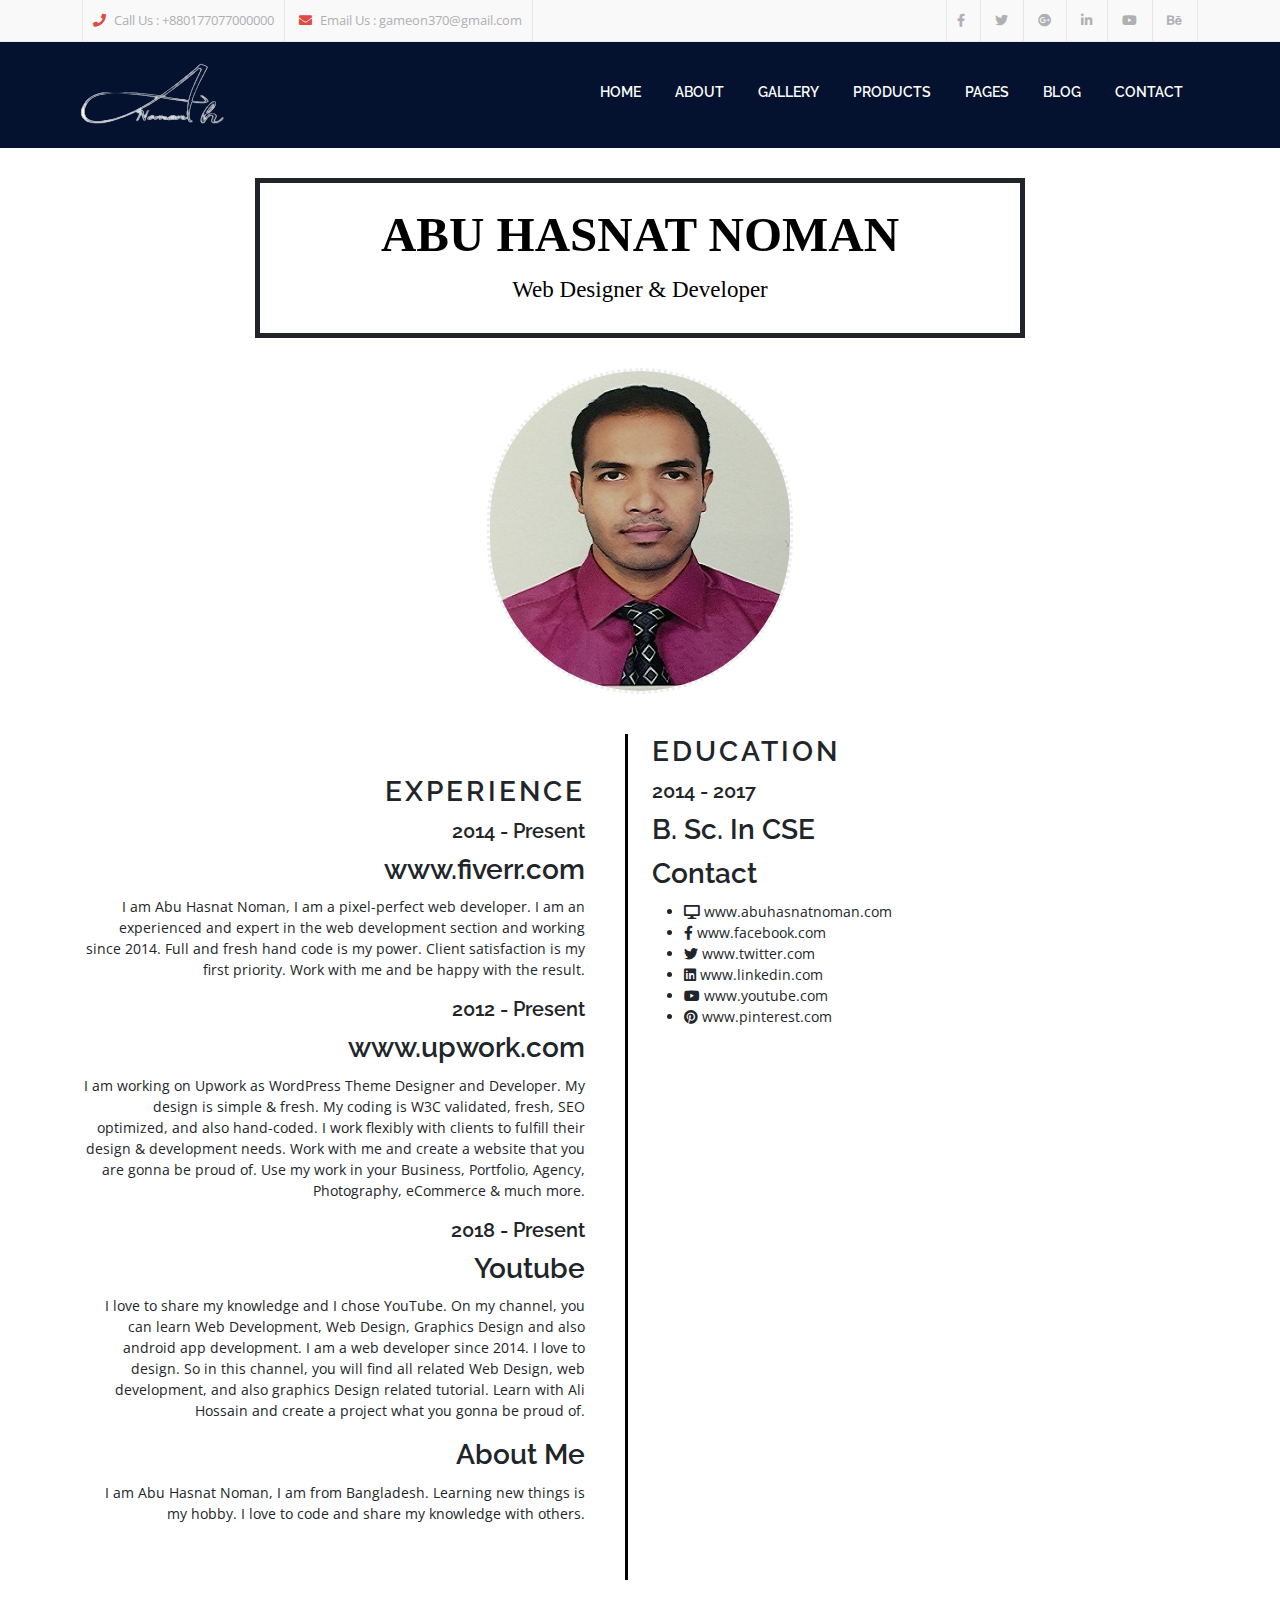
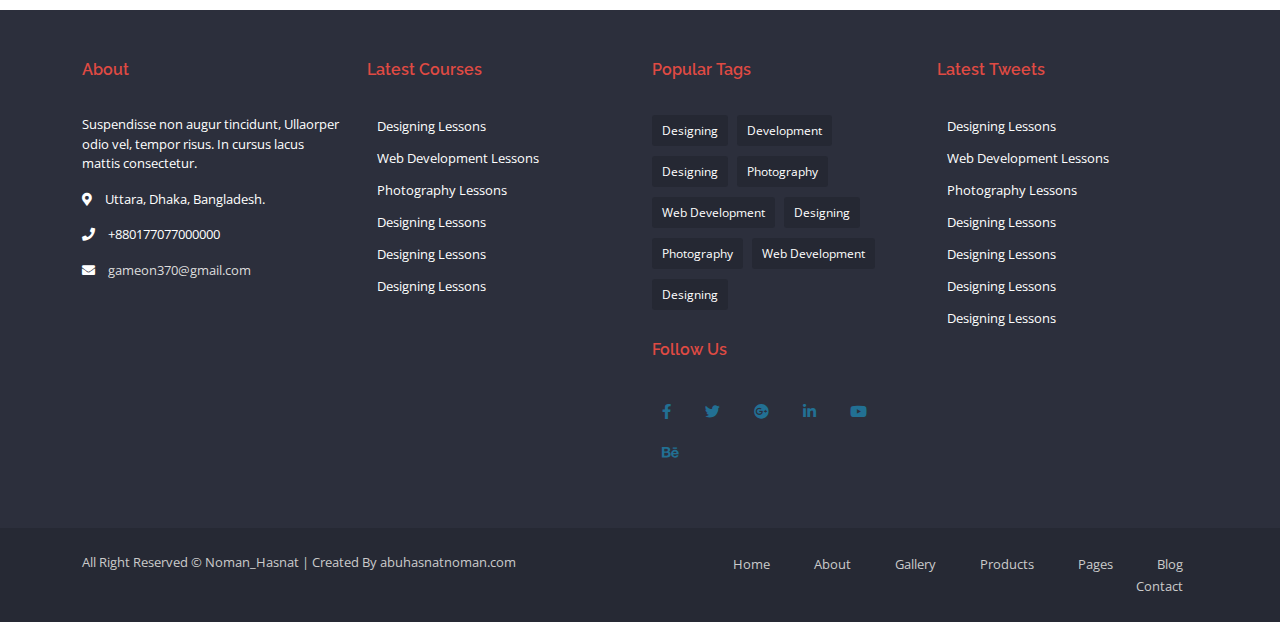
==== about.html @ b14f39e8 "PSD to HTML" ====
<!DOCTYPE html>
<html lang="en">

<head>
    <meta charset="UTF-8">
    <meta http-equiv="X-UA-Compitable" content="IE-egde">
    <meta name="viewport" content="width=device-width, initial-scale=1">
    <link rel="shortcut icon" href="img/ahn_logo.png">
    <title>ahn-tech</title>
    <link rel="stylesheet" href="css/all.min.css">
    <link rel="stylesheet" href="css/fontawesome.min.css">
    <link rel="stylesheet" href="css/slicknav.min.css">
    <link href="https://fonts.googleapis.com/css2?family=Open+Sans&family=Raleway:wght@300;600&display=swap" rel="stylesheet">
    <link rel="stylesheet" href="css/bootstrap.min.css">
    <link rel="stylesheet" href="css/bxslider.css">
    <link rel="stylesheet" href="css/owl.carousel.min.css">
    <link rel="stylesheet" href="css/owl.theme.default.min.css">
    <link rel="stylesheet" href="css/about.css">
    <link rel="stylesheet" href="css/custom.css">
</head>

<body>

    <div id="top_header_area">
        <div class="container">
            <div class="row">
                <div class="col-md-6">
                    <ul>
                        <li><i class="fas fa-phone"></i> Call Us : +880177077000000</li>
                        <li><i class="fas fa-envelope"></i> Email Us : gameon370@gmail.com</li>
                    </ul>
                </div>
                <div class="col-md-6">
                    <ul class="social">
                        <li><a href=""><i class="fab fa-facebook-f"></i></a></li>
                        <li><a href=""><i class="fab fa-twitter"></i></a></li>
                        <li><a href=""><i class="fab fa-google-plus"></i></a></li>
                        <li><a href=""><i class="fab fa-linkedin-in"></i></a></li>
                        <li><a href=""><i class="fab fa-youtube"></i></a></li>
                        <li><a href=""><i class="fab fa-behance"></i></a></li>
                    </ul>
                </div>
            </div>
        </div>
    </div>

    <div id="header_area">
        <div class="container">
            <div class="row">
                <div class="col-md-3">
                    <a href="index.html"><img src="img/LOGO-web.png" alt="logo"></a>
                </div>
                <div class="col-md-9">
                    <ul id="nav">
                        <li><a href="index.html">Home</a></li>
                        <li><a href="about.html">About</a></li>
                        <li><a href="">Gallery</a></li>
                        <li><a href="">Products</a></li>
                        <li><a href="">Pages</a></li>
                        <li><a href="">Blog</a></li>
                        <li><a href="">Contact</a></li>
                    </ul>
                </div>
            </div>
        </div>
    </div>

    <div id="about_area">
        <div class="container">
            <div class="row">
                <div class="col-md-12">
                    <div class="name_area">
                        <h1>Abu Hasnat Noman</h1>
                        <h4>Web Designer &amp; Developer</h4>
                    </div>
                </div>
            </div>
            <div class="row">
                <div class="col-md-12">
                    <div class="img_section">
                        <img src="img/noman_about.jpg" alt="noman">
                    </div>
                </div>
            </div>
            <div class="row">
                   <div class="col-md-6">
                        <div class="experience">
                            <div class="experience_inner_area">
                                <div class="heading_title">
                                    <h3>Experience</h3>
                                </div>
                                <div class="fiverr">
                                    <h5>2014 - Present</h5>
                                    <h3>www.fiverr.com</h3>  
                                    <p>I am <span>Abu Hasnat Noman</span>, I am a pixel-perfect web developer. I am an experienced and expert in the web development section and working since 2014. Full and fresh hand code is my power. Client satisfaction is my first priority. Work with me and be happy with the result.</p>
                                </div>
                                <div class="upwork">
                                    <h5>2012 - Present</h5>
                                    <h3>www.upwork.com</h3>  
                                    <p>I am working on Upwork as WordPress Theme Designer and Developer. My design is simple &amp; fresh. My coding is W3C validated, fresh, SEO optimized, and also hand-coded. I work flexibly with clients to fulfill their design &amp; development needs. Work with me and create a website that you are gonna be proud of. Use my work in your Business, Portfolio, Agency, Photography, eCommerce &amp; much more.</p>
                                </div>
                                <div class="youtube">
                                    <h5>2018 - Present</h5>
                                    <h3>Youtube</h3>  
                                    <p>I love to share my knowledge and I chose YouTube. On my channel, you can learn Web Development, Web Design, Graphics Design and also android app development. I am a web developer since 2014. I love to design. So in this channel, you will find all related Web Design, web development, and also graphics Design related tutorial. Learn with Ali Hossain and create a project what you gonna be proud of.</p>
                                </div>
                                <div class="about_me">
                                    <h3>About Me</h3>
                                    <p>I am Abu Hasnat Noman, I am from Bangladesh. Learning new things is my hobby. I love to code and share my knowledge with others.</p>
                                </div> 
                            </div>
                        </div>
                    </div>
                    <div class="col-md-6">
                        <div class="education">
                            <div class="education_inner_area">
                                <div class="heading_title">
                                    <h3>Education</h3>
                                </div>
                                <div class="bsc">
                                    <h5>2014 - 2017</h5>
                                    <h3>B. Sc. In CSE</h3> 
                                </div>
                                <div class="contact">
                                    <h3>Contact</h3>
                                    <ul>
                                        <li>
                                            <span class="contact_icon"><i class="fas fa-desktop"></i></span>
                                            <span class="contact_text">www.abuhasnatnoman.com</span>
                                        </li>
                                        <li>
                                            <span class="contact_icon"><i class="fab fa-facebook-f"></i></span>
                                            <span class="contact_text">www.facebook.com</span>
                                        </li>
                                        <li>
                                            <span class="contact_icon"><i class="fab fa-twitter"></i></span>
                                            <span class="contact_text">www.twitter.com</span>
                                        </li>
                                        <li>
                                            <span class="contact_icon"><i class="fab fa-linkedin"></i></span>
                                            <span class="contact_text">www.linkedin.com</span>
                                        </li>
                                        <li>
                                            <span class="contact_icon"><i class="fab fa-youtube"></i></span>
                                            <span class="contact_text">www.youtube.com</span>
                                        </li>
                                        <li>
                                            <span class="contact_icon"><i class="fab fa-pinterest"></i></span>
                                            <span class="contact_text">www.pinterest.com</span>
                                        </li>
                                    </ul>
                                </div> 
                            </div>
                        </div>
                    </div>
            </div>
        </div>
    </div>

    <div id="footer_area">
        <div class="container">
            <div class="row">
                <div class="col-md-3">
                    <h4>About</h4>
                    <p>Suspendisse non augur tincidunt, Ullaorper odio vel, tempor risus. In cursus lacus mattis consectetur.</p>
                    <p><i class="fas fa-map-marker-alt"></i> Uttara, Dhaka, Bangladesh.</p>
                    <p><i class="fas fa-phone"></i> +880177077000000</p>
                    <p><i class="fas fa-envelope"></i> <a href="#">gameon370@gmail.com</a></p>
                </div>
                <div class="col-md-3">
                    <h4>Latest Courses</h4>
                    <ul>
                        <li><a href="#">Designing Lessons</a></li>
                        <li><a href="#">Web Development Lessons</a></li>
                        <li><a href="#">Photography Lessons</a></li>
                        <li><a href="#">Designing Lessons</a></li>
                        <li><a href="#">Designing Lessons</a></li>
                        <li><a href="#">Designing Lessons</a></li>
                    </ul>
                </div>
                <div class="col-md-3">
                    <h4>Popular Tags</h4>
                    <ul class="tagcloud">
                        <li><a href="#">Designing</a></li>
                        <li><a href="#">Development</a></li>
                        <li><a href="#">Designing </a></li>
                        <li><a href="#">Photography</a></li>
                        <li><a href="#">Web Development </a></li>
                        <li><a href="#">Designing </a></li>
                        <li><a href="#">Photography</a></li>
                        <li><a href="#">Web Development </a></li>
                        <li><a href="#">Designing </a></li>
                    </ul>
                    <h4>Follow Us</h4>
                    <ul class="social">
                        <li><a href=""><i class="fab fa-facebook-f"></i></a></li>
                        <li><a href=""><i class="fab fa-twitter"></i></a></li>
                        <li><a href=""><i class="fab fa-google-plus"></i></a></li>
                        <li><a href=""><i class="fab fa-linkedin-in"></i></a></li>
                        <li><a href=""><i class="fab fa-youtube"></i></a></li>
                        <li><a href=""><i class="fab fa-behance"></i></a></li>
                    </ul>
                </div>
                <div class="col-md-3">
                    <h4>Latest Tweets</h4>
                    <ul>
                        <li><a href="#">Designing Lessons</a></li>
                        <li><a href="#">Web Development Lessons</a></li>
                        <li><a href="#">Photography Lessons</a></li>
                        <li><a href="#">Designing Lessons</a></li>
                        <li><a href="#">Designing Lessons</a></li>
                        <li><a href="#">Designing Lessons</a></li>
                        <li><a href="#">Designing Lessons</a></li>
                    </ul>
                </div>
            </div>
        </div>
    </div>

    <div id="copyright_area">
        <div class="container">
            <div class="row">
                <div class="col-md-6">
                    <p>All Right Reserved &copy; Noman_Hasnat | Created By <a href="#"> abuhasnatnoman.com</a></p>
                </div>
                <div class="col-md-6 footer_menu">
                    <ul id="nav">
                        <li><a href="">Home</a></li>
                        <li><a href="">About</a></li>
                        <li><a href="">Gallery</a></li>
                        <li><a href="">Products</a></li>
                        <li><a href="">Pages</a></li>
                        <li><a href="">Blog</a></li>
                        <li><a href="">Contact</a></li>
                    </ul>
                </div>
            </div>
        </div>
    </div>

    <script src="js/bootstrap.min.js"></script>
    <script src="js/jquery-3.6.0.min.js"></script>
    <script src="js/jquery.slicknav.min.js"></script>
    <script src="js/jquery.sticky.js"></script>
    <script src="js/jquery.scrollUp.min.js"></script>
    <script src="js/bxslider.js"></script>
    <script src="js/owl.carousel.min.js"></script>
    <script src="js/custom.js"></script>
</body>

</html>
---- css/bxslider.css ----
/** VARIABLES
===================================*/
/** RESET AND LAYOUT
===================================*/
.bx-wrapper {
  position: relative;
  margin-bottom: 60px;
  padding: 0;
  *zoom: 1;
  -ms-touch-action: pan-y;
  touch-action: pan-y;
}
.bx-wrapper img {
  max-width: 100%;
  display: block;
}
.bxslider {
  margin: 0;
  padding: 0;
}
ul.bxslider {
  list-style: none;
}
.bx-viewport {
  /*fix other elements on the page moving (on Chrome)*/
  -webkit-transform: translatez(0);
}
/** THEME
===================================*/
.bx-wrapper {
  -moz-box-shadow: 0 0 5px #ccc;
  -webkit-box-shadow: 0 0 5px #ccc;
  box-shadow: 0 0 5px #ccc;
  border: 5px solid #fff;
  background: #fff;
}
.bx-wrapper .bx-pager,
.bx-wrapper .bx-controls-auto {
  position: absolute;
  bottom: -30px;
  width: 100%;
}
/* LOADER */
.bx-wrapper .bx-loading {
  min-height: 50px;
  background: url('images/bx_loader.gif') center center no-repeat #ffffff;
  height: 100%;
  width: 100%;
  position: absolute;
  top: 0;
  left: 0;
  z-index: 2000;
}
/* PAGER */
.bx-wrapper .bx-pager {
  text-align: center;
  font-size: .85em;
  font-family: Arial;
  font-weight: bold;
  color: #666;
  padding-top: 20px;
}
.bx-wrapper .bx-pager.bx-default-pager a {
  background: #666;
  text-indent: -9999px;
  display: block;
  width: 10px;
  height: 10px;
  margin: 0 5px;
  outline: 0;
  -moz-border-radius: 5px;
  -webkit-border-radius: 5px;
  border-radius: 5px;
}
.bx-wrapper .bx-pager.bx-default-pager a:hover,
.bx-wrapper .bx-pager.bx-default-pager a.active,
.bx-wrapper .bx-pager.bx-default-pager a:focus {
  background: #000;
}
.bx-wrapper .bx-pager-item,
.bx-wrapper .bx-controls-auto .bx-controls-auto-item {
  display: inline-block;
  vertical-align: bottom;
  *zoom: 1;
  *display: inline;
}
.bx-wrapper .bx-pager-item {
  font-size: 0;
  line-height: 0;
}
/* DIRECTION CONTROLS (NEXT / PREV) */
.bx-wrapper .bx-prev {
  left: 10px;
  background: url('images/controls.png') no-repeat 0 -32px;
}
.bx-wrapper .bx-prev:hover,
.bx-wrapper .bx-prev:focus {
  background-position: 0 0;
}
.bx-wrapper .bx-next {
  right: 10px;
  background: url('images/controls.png') no-repeat -43px -32px;
}
.bx-wrapper .bx-next:hover,
.bx-wrapper .bx-next:focus {
  background-position: -43px 0;
}
.bx-wrapper .bx-controls-direction a {
  position: absolute;
  top: 50%;
  margin-top: -16px;
  outline: 0;
  width: 32px;
  height: 32px;
  text-indent: -9999px;
  z-index: 9999;
}
.bx-wrapper .bx-controls-direction a.disabled {
  display: none;
}
/* AUTO CONTROLS (START / STOP) */
.bx-wrapper .bx-controls-auto {
  text-align: center;
}
.bx-wrapper .bx-controls-auto .bx-start {
  display: block;
  text-indent: -9999px;
  width: 10px;
  height: 11px;
  outline: 0;
  background: url('images/controls.png') -86px -11px no-repeat;
  margin: 0 3px;
}
.bx-wrapper .bx-controls-auto .bx-start:hover,
.bx-wrapper .bx-controls-auto .bx-start.active,
.bx-wrapper .bx-controls-auto .bx-start:focus {
  background-position: -86px 0;
}
.bx-wrapper .bx-controls-auto .bx-stop {
  display: block;
  text-indent: -9999px;
  width: 9px;
  height: 11px;
  outline: 0;
  background: url('images/controls.png') -86px -44px no-repeat;
  margin: 0 3px;
}
.bx-wrapper .bx-controls-auto .bx-stop:hover,
.bx-wrapper .bx-controls-auto .bx-stop.active,
.bx-wrapper .bx-controls-auto .bx-stop:focus {
  background-position: -86px -33px;
}
/* PAGER WITH AUTO-CONTROLS HYBRID LAYOUT */
.bx-wrapper .bx-controls.bx-has-controls-auto.bx-has-pager .bx-pager {
  text-align: left;
  width: 80%;
}
.bx-wrapper .bx-controls.bx-has-controls-auto.bx-has-pager .bx-controls-auto {
  right: 0;
  width: 35px;
}
/* IMAGE CAPTIONS */
.bx-wrapper .bx-caption {
  position: absolute;
  bottom: 0;
  left: 0;
  background: #666;
  background: rgba(80, 80, 80, 0.75);
  width: 100%;
}
.bx-wrapper .bx-caption span {
  color: #fff;
  font-family: Arial;
  display: block;
  font-size: .85em;
  padding: 10px;
}
---- css/about.css ----
/*
    About_Area
*/
#about_area{
    padding: 30px 0;
    display: flex;
    justify-content: center;
    margin: auto;
    max-width: 
}
.name_area{
    display: grid;
    justify-content: center;
    margin: auto;
    text-align: center;
    border: 5px solid;
    max-width: 770px;
    padding: 20px 0;
    margin-bottom: 30px;
}
.name_area h1{
    text-transform: uppercase;
    font-size: 49px;
    font-weight: bold;
    font-family: 'Old Standard TT', serif;
    color: #000000;
}
.name_area h4{
    font-size: 23px;
    font-weight: normal;
    font-family: 'Old Standard TT', serif;
    color: #000000;
}
.img_section{
    display: flex;
    justify-content: center;
}
.img_section img{
    max-width: 100%;
    opacity: 1;
    border-style: dotted;
    border-color: #ededed;
    border-radius: 1000px 1000px 1000px 1000px;
}
#about_area .col-md-6{
    margin-top: 40px;

}
.heading_title{
    font-family: 'Old Standard TT', serif;
    font-size: 31px;
    font-weight: normal;
    text-transform: uppercase;
    line-height: 1em;
    letter-spacing: 3px;
}
.experience{
    border-style: solid;
    border-width: 0px 3px 0px 0px;
    border-color: #000000;
    text-align: right;
    padding: 40px 40px 40px 0px;
}
---- css/custom.css ----
/*
    Common CSS
*/
body{
    font-family: 'Open Sans', sans-serif;
    font-size: 14px;
    line-height: 1.5em;
    font-weight: 400;
}
p{
    font-family: 'Open Sans', sans-serif;
    font-size: 14px;
    line-height: 1.5em;
    font-weight: 400;
}
h1, h2, h3, h4, h5, h6{
    font-family: 'Raleway', sans-serif;
    line-height: 1.3em;
    font-weight: 600;
}
a{
    transition: 0.5s;
    text-decoration: none;
}
h2.title{
    color: #df4a43;
    font-size: 25px;
    position: relative;
    text-align: center;
    padding-bottom: 10px;
    
}
h2.title::after{
    position: absolute;
    content: "";
    width: 50px;
    height: 2px;
    left: 50%;
    margin-left: -25px;
    bottom: 0;
    background: #cbcbcb;
}
h4.sub_title{
    text-align: center;
    font-size: 16px;
    color: #6f7478;
}
.slicknav_menu{
    display: none;
}
#scrollUp {
text-indent: -999999px;
    background: url(../img/red_arrow_PNG80.png);
    position: fixed;
    background-size: 100% auto;
    width: 32px;
    height: 32px;
    bottom: 10px;
    right: 10px;
}

/*
    Top Header Area
*/

#top_header_area{
    background: #f9f9f9;
    border-bottom: 1px solid #e8e8e8;
}
#top_header_area ul{
    padding: 0;
    margin: 0;
    list-style: none;
    text-align: left;
}
#top_header_area ul.social{
    text-align: right;
}
#top_header_area ul.social li a i{
    color: #afb0b4;
    transition: 0.5s;
}
#top_header_area ul li:first-child{
    border-left: 1px solid #e8e8e8;
}
#top_header_area ul.social li a:hover i{
    color: #df4a43;
}
#top_header_area ul li{
   display: inline-block;
    padding: 10px;
    border-right: 1px solid #e8e8e8;
    color: #afb0b4;
    font-size: 13px;
}
#top_header_area ul li i{
    color: #df4a43;
    display: inline-block;
    padding-right: 5px;
}

/*
    Header Area
*/

#header_area{
    background: #041230;
}
#header_area .col-md-3{
   padding: 20px 0;
}
#header_area ul#nav{
    margin: 0;
    padding: 0;
    list-style: none;
    text-align: right;
}
#header_area ul#nav li{
    display: inline-block;
}
#header_area ul#nav li a{
    color: #fff;
    font-size: 14px;
    text-transform: uppercase;
    font-family: 'Raleway', sans-serif;
    font-weight: 600;
    display: block;
    padding: 40px 15px;
    position: relative;
}
#header_area ul#nav li a::after{
    content: " ";
    width: 0%;
    height: 5px;
    bottom: 0;
    left: 0;
    background: #df4a43;
    position: absolute;
    transition: 0.5s;
}
#header_area ul#nav li a:hover::after{
    width: 100%;
}

#header_area ul#nav li a:hover{
    color: #df4a43;
}

#header_area-sticky-wrapper{
	position: relative;
	z-index: 9999;
}
/*
    Slider Area
*/

#slider_area{
    position: relative;
}
#slider_area .bx-wrapper{
    border: 0px solid;
    margin-bottom: 0;
}
#slider_area img{
    width: 100%;
    height: auto;
}
#slider_area .slider_text{
    width: 100%;
    height: 100%;
    position: absolute;
    top: 0;
    left: 0;
}
#slider_area .slider_display{
    width: 100%;
    height: 100%;
    display: table;
}
#slider_area .slider_table{
    width: 100%;
    height: 100%;
    display: table-cell;
    vertical-align: middle;
    position: relative;
}
#slider_area .slider_table::after{
    width: 100%;
    height: 100%;
    position: absolute;
    content: " ";
    background: #000;
    left: 0;
    top: 0;
    opacity: 0.5;
}
#slider_area .slider_main{
    width: 1170px;
    max-width: 95%;
    height: auto;
    margin: 0 auto;
    position: relative;
   z-index: 999;
    color: #fff;
    text-align: center;
}
#slider_area .slider_main h3{
    text-transform: uppercase;
    margin-bottom: 20px;
}
#slider_area .slider_main p{
    
}
#slider_area .slider_main a.readmore{
    background: #DF4C46;
    display: inline-block;
    text-transform: uppercase;
    text-decoration: none;
    padding: 10px 20px;
    color: #fff;
    border-radius: 8px;
}
#slider_area .slider_main a.readmore:hover{
    background: #04aed5;
}
.bx-wrapper .bx-pager{
    padding-top: 0;
    bottom: 40px;
}
#slider_area .bx-pager a.bx-pager-link{
    background: #868b99;
    width: 20px;
    height: 10px;
    border-radius: 2px;
}
#slider_area .bx-pager a.bx-pager-link.active{
    background: #DF4C46;
}
#slider_area .bx-controls-direction .bx-prev{
    
}
#slider_area .bx-controls-direction .bx-prev::after{
    position: absolute;
    background: #161820;
    color: #fff;
    content: "<";
    top: 0;
    left: 0;
    width: 100%;
    height: 50px;
    text-indent: 0;
    font-size: 25px;
    font-family: 'Raleway', sans-serif;
    padding-left: 10px;
    padding-top: 12px;
}
#slider_area .bx-controls-direction .bx-prev:hover::after{
    background: #DF4C46;
}
#slider_area .bx-controls-direction .bx-next::after{
    position: absolute;
    background: #161820;
    color: #fff;
    content: ">";
    top: 0;
    right: 0;
    width: 100%;
    height: 50px;
    text-indent: 0;
    font-size: 25px;
    font-family: 'Raleway', sans-serif;
    padding-left: 10px;
    padding-top: 12px;
}
#slider_area .bx-controls-direction .bx-next:hover::after{
    background: #DF4C46;
}

/*
    Featured Area
*/

#featured_area{
    padding: 50px 0;
    background: #f9f9f9;
    
}
#featured_area .feature{
    display: grid;
    grid-template-columns: 1fr 1fr 1fr;
    margin: 40px 0;
    grid-gap: 25px 20px;
    
}
#featured_area .child_feature_area{
    display: grid;
    grid-template-columns: 1fr 3fr;
    justify-items: center;
    align-items: center;
    grid-gap: 0 20px;
}
#featured_area .child_feature_area i{
    font-size: 35px;
    cursor: pointer;
    color: #DF4C46;
    display: block;
    padding: 30px;
    border: 1px solid #ddd;
    transition: 0.5s;
}
#featured_area .child_feature_area i:hover{
    background: #DF4A43;
    color: #fff;
    border: 1px solid #DF4A43;
}
#featured_area .right_feature h5{
    font-size: 16px;
    color: #4d5359;
    padding-bottom: 10px;
    position: relative;
}

#featured_area .right_feature h5::after{
    position: absolute;
    content: "";
    width: 70px;
    height: 2px;
    left: 0;
    bottom: 0;
    background: #4d5359;
}
#featured_area .right_feature p{
    font-size: 13px;
    color: #7a7c82;
}
#featured_area .right_feature p a{
    font-size: 13px;
    color: #04aed5;
}

#featured_area .right_feature p a:hover{
    color: #DF4A43;;
}

/*
    Service Area
*/

#our_service{
    background: #383c4b;
    padding: 50px 0;
}
.service_area{
    display: grid;
    grid-template-columns: 1fr 1fr 1fr 1fr;
    grid-column-gap: 20px;
    padding-top: 40px;
    text-align: center;
}
.service_area .child_service_area i{
    width: 80px;
    height: 80px;
    border: 3px solid #6d707a;
    border-radius: 60%;
    color: #DF4A43;
    font-size: 30px;
    padding-top: 22px;
    margin-bottom: 15px;
    transition: 0.8s;
}
.service_area .child_service_area:hover i{
    background: #DF4A43;
    border: 3px solid #DF4A43;
    color: #fff;
}
.service_area .child_service_area h5{
    color: #DF4A43;
    font-size: 18px;
}
.service_area .child_service_area p{
    color: #afb0b4;
    font-size: 13px;
}
#our_service .owl-theme .owl-dots{
    margin-top: 30px;
}
#our_service .owl-theme .owl-dots .owl-dot span{
    background: #868b99;
    width: 20px;
    height: 10px;
    border-radius: 2px;
}
#our_service .owl-theme .owl-dots .owl-dot.active span{
    background: #DF4C46;
}
#our_service .owl-theme .owl-dots .owl-dot:hover span{
    background: #DF4C46;
}

/*
    Latest Course Area
*/

#latest_course{
    padding: 50px 0;
    background: #f6f6f6;
}
.course_area{
    display: grid;
    grid-template-columns: 1fr 1fr 1fr;
    margin-top: 20px;
    grid-column-gap: 20px;
}
.course_area .child_course{
    background: #fff;
    border: 1px solid #ddd;
    border-radius: 5px;
}
.course_area .child_course img{
    width: 100%;
    height: auto;
    margin-bottom: 15px;
}
#latest_course .course_main{
    padding: 20px;
}
#latest_course .course_main h3{
    color: #DF4A43;
    font-size: 18px;
}
#latest_course .course_main h6{
    color: #afb0b4;
    font-size: 12px;
    font-weight: 300;
}
#latest_course .course_main p{
    color: #7a7c82;
    font-size: 13px;
}
#latest_course .course_main a.details{
    color: #DF4A43;
    border: 1px solid #df4a43;
    display: inline-block;
    padding: 8px 20px;
    text-decoration: none;
    border-radius: 5px;
    transition: 0.6s;
}

#latest_course .course_main a.details:hover{
    color: #fff;
    background: #DF4A43;
    border: 1px solid #df4a43;
}
#latest_course .owl-theme .owl-dots .owl-dot span{
    background: #868b99;
    width: 20px;
    height: 10px;
    border-radius: 2px;
}
#latest_course .owl-theme .owl-dots .owl-dot.active span{
    background: #DF4C46;
}
#latest_course .owl-theme .owl-dots .owl-dot:hover span{
    background: #DF4C46;
}
#latest_course .owl-carousel .owl-nav button.owl-prev{
    font-size: 34px;
	color: #868b99;
}
#latest_course .owl-carousel .owl-nav button.owl-prev:hover{
	color: #DF4C46;
}
#latest_course .owl-carousel .owl-nav button.owl-next{
    font-size: 34px;
	color: #868b99;
	margin-left: 80px;
}
#latest_course .owl-carousel .owl-nav button.owl-next:hover{
	color: #DF4C46;
}


/*
    testomonial_area
*/
#testomonial_area{
    padding: 50px 0;
    background: url(../img/background_image.jpg);
    background-size: cover;
    text-align: center;
    
}
#testomonial_area h5{
    color: #fff;
    font-size: 16px;
}
#testomonial_area h5 strong{
    font-size: 13px;
    font-style: italic;
    font-weight: 300;
}
#testomonial_area h5 span{
    color: #17181e;
}
#testomonial_area p{
    color: #f8f5f5;
    font-size: 18px;
    font-style: italic;
}
#testomonial_area img{
    margin: 0 auto 10px;
    display: block;
    width: 100px;
    height: auto;
}

#testomonial_area .owl-theme .owl-dots .owl-dot span{
    background: #868b99;
    width: 20px;
    height: 10px;
    border-radius: 2px;
}
#testomonial_area .owl-theme .owl-dots .owl-dot.active span{
    background: #DF4C46;
}
#testomonial_area .owl-theme .owl-dots .owl-dot:hover span{
    background: #DF4C46;
}


/*
    Client_area
*/

#our_client{
    padding: 50px 0;
    background: #fff;
}
#our_client .clients_area{
    margin-top: 30px;
    position: relative;
}
#our_client .owl-theme .owl-dots{
    display: none;
}
#our_client .owl-theme .owl-nav{
    position: absolute;
    display: flex;
    justify-content: flex-end;
    top: -110px;
    right: 20px;
}
#our_client .owl-carousel .owl-nav button{
   background: #df4c46;
    color: #fff;
    font-size: 25px;
    width: 30px;
    height: 30px;
}
#our_client .owl-carousel .owl-nav button span{
    position: relative;
    top: -3px;
}
#our_client .owl-carousel .owl-nav button:hover{
    background: #262626;
}


/*
    Footer Area
*/


#footer_area{
    background: #2c2f3c;
    padding: 50px 0;
    color: #fff;
}
#footer_area h4{
    color: #df4a43;
    font-size: 16px;
    margin-bottom: 35px;
}
#footer_area p{
    color: #fff;
    font-size: 13px;
}
#footer_area p a{
    color: #ddd;
}
#footer_area p i{
    margin-right: 10px;
}
#footer_area a{}
#footer_area a:hover{color: #df4c46;}
#footer_area ul{
    margin: 0;
    padding: 0;
    list-style: none;
    margin-bottom: 20px;
}
#footer_area ul li{
    display: block;
    margin-bottom: 10px;
}
#footer_area ul li a{
    color: #fff;
    font-size: 13px;
    padding: 5px 10px;
    text-decoration: none;
}
#footer_area ul li a:hover{
    background: #df4c46;
    color: #fff;
}
#footer_area ul.tagcloud{
    text-align: left;
}
#footer_area ul.tagcloud li{
    display: inline-block;
    margin-right: 5px;
}
#footer_area ul.tagcloud li a{
    background: #252833;
    padding: 5px 10px;
    display: block;
    border-radius: 3px;
    font-size: 12px;
}
#footer_area ul.tagcloud li a:hover{
    background: #df4c46;
    color: #fff;
}
#footer_area ul.social{
    text-align: left;
    margin: 0;
}
#footer_area ul.social li{
    display: inline-block;
    margin-right: 10px;
}

#footer_area ul.social li a{
    font-size: 15px;
    display: block;
    color: #227093;
}
#footer_area ul.social li a:hover{
    color: #fff;
    background: #df4c46;
}


/*
    Copyright_Area
*/

#copyright_area{
    background: #262934;
    padding: 25px 0;
}
#copyright_area p{
    margin: 0;
    color: #cbcbcb;
    font-size: 13px;
}
#copyright_area a{
    margin: 0;
    color: #cbcbcb;
    font-size: 13px;
}
#copyright_area a:hover{
    color: #df4c46;
}
#copyright_area ul{
    margin: 0;
    padding: 0;
    list-style: none;
    text-align: right;
}
#copyright_area ul li{
    
    display: inline-block;
    margin-left: 10px;
}
#copyright_area ul li a{
   font-size: 13px;
    color: #cbcbcb;
    display: block;
    padding: 0 15px;
    border-radius: 3px;
}
#copyright_area ul li a:hover{
    color: #df4c46;
}




/*
   <<<<<<<<<<<<<<<<<<<<<<<<<<<For Responsive Style>>>>>>>>>>>>>>>>>>>>>>>>>>>>>>
*/

@media only screen and (min-width: 200px) and (max-width:480px) {
    .slicknav_menu{
        display: block;
    }
    #top_header_area{
        display: none;
    }
    #header_area .col-md-3 {
        margin: 0 auto;
        text-align: center;
    }
    #header_area .col-md-9, .footer_menu {
        display: none;
    }
    #slider_area .slider_main {
	    width: 90%;
    }
   #slider_area .slider_main p {
       display: none;
    }
    #slider_area .slider_main h3 {
	    margin-bottom: 30px;
        font-size: 20px;
    }
    #featured_area .feature {
        grid-template-columns: 1fr;
    }
    .service_area {
        padding-top: 15px;
    }
    #our_client .owl-theme .owl-nav {
        right: 0px;
    }
    #our_client .owl-carousel .owl-item img {
        width: 70%;
        display: flex;
        justify-content: center;
        margin: auto;
    }
    #footer_area {
        text-align: center;
        padding-bottom: 0;
    }
    #footer_area h4 {
        margin-bottom: 20px;
    }
    #footer_area .col-md-3{
        margin-bottom: 15px;
    }
    #footer_area ul.tagcloud {
        text-align: center;
    }
    #footer_area ul.social {
        text-align: center;
    }
    
    #copyright_area {
        text-align: center;
    }
    #latest_course .owl-theme .owl-nav.disabled + .owl-dots {
        margin-top: 20px;
    }
    
    
}
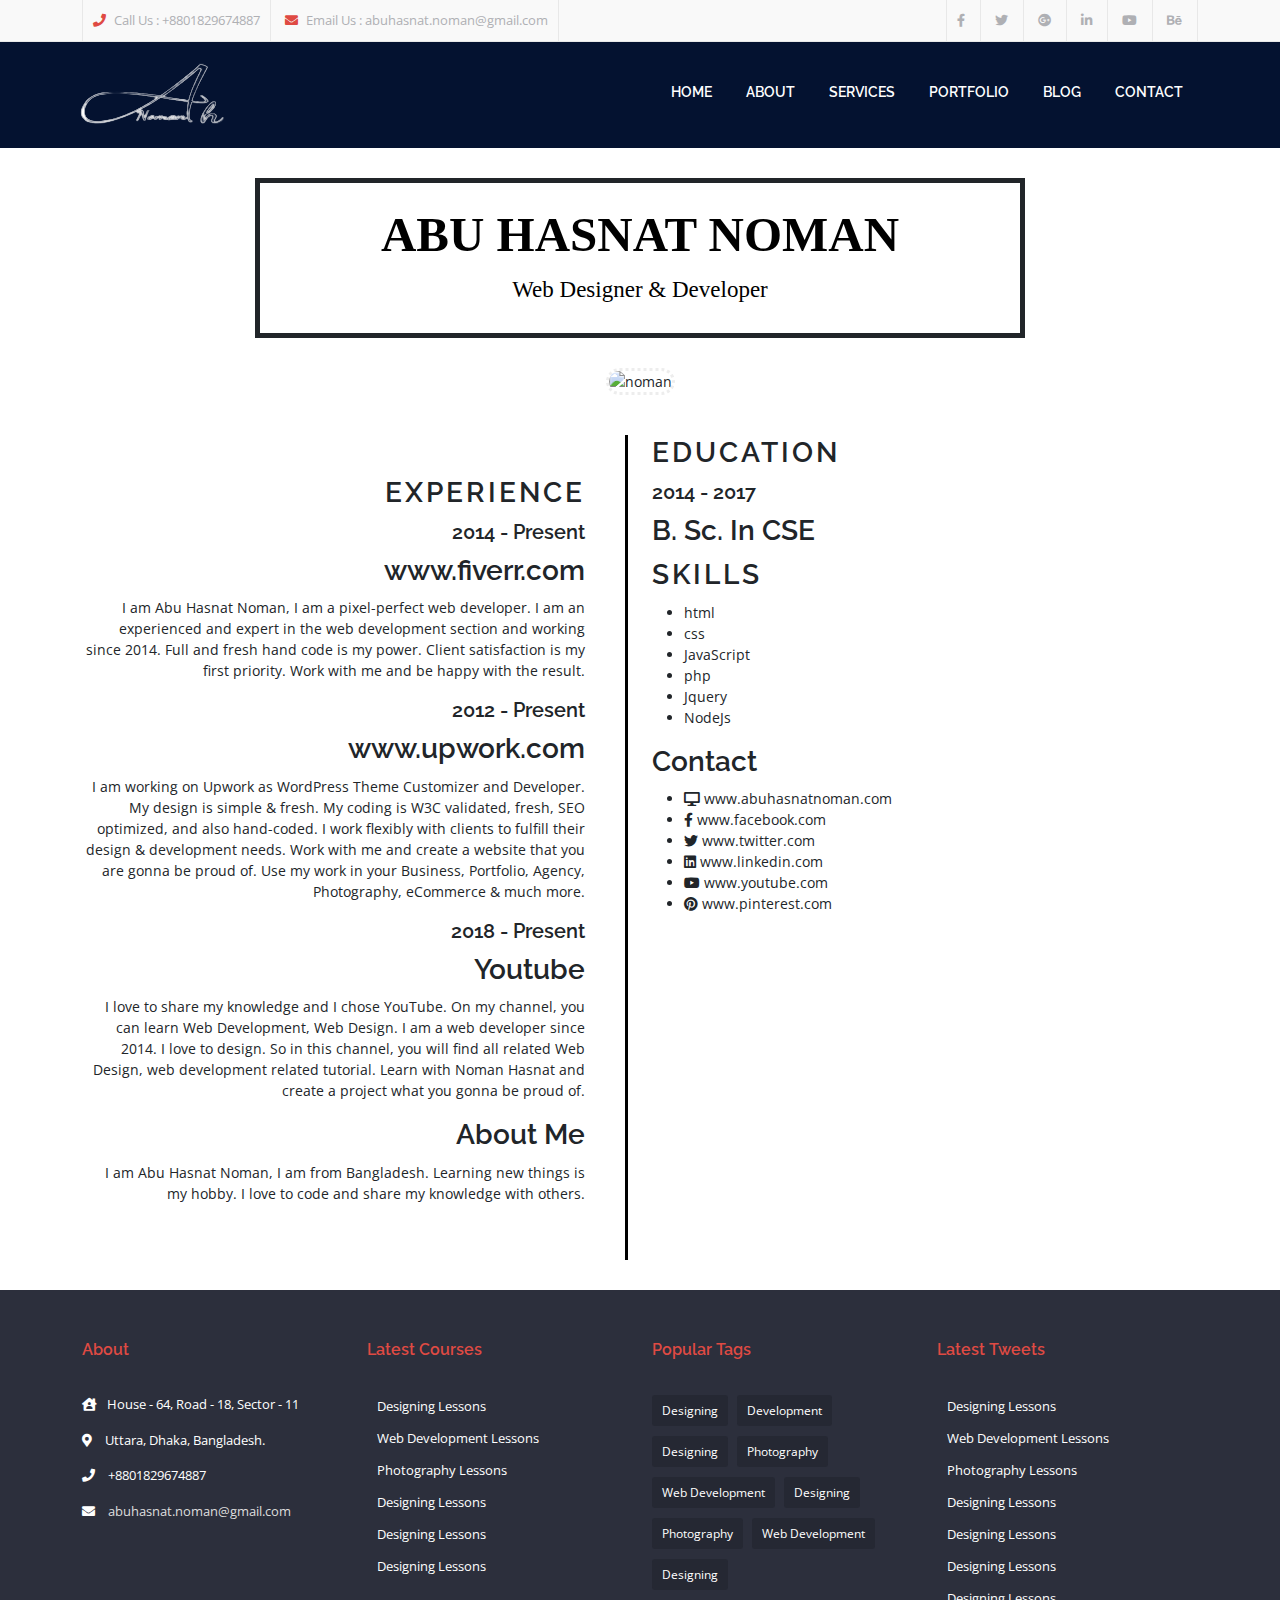
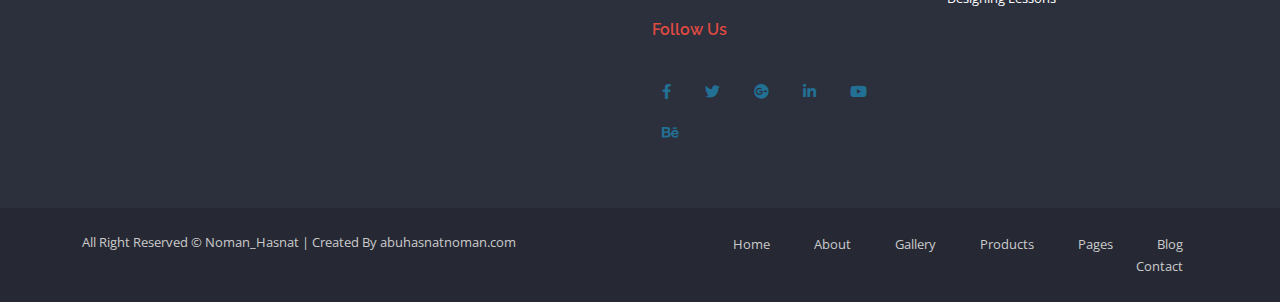
==== commit 8a06c0eb: "Add files via upload" ====
--- a/about.html
+++ b/about.html
@@ -26,8 +26,8 @@
             <div class="row">
                 <div class="col-md-6">
                     <ul>
-                        <li><i class="fas fa-phone"></i> Call Us : +880177077000000</li>
-                        <li><i class="fas fa-envelope"></i> Email Us : gameon370@gmail.com</li>
+                        <li><i class="fas fa-phone"></i> Call Us : +8801829674887</li>
+                        <li><i class="fas fa-envelope"></i> Email Us : abuhasnat.noman@gmail.com</li>
                     </ul>
                 </div>
                 <div class="col-md-6">
@@ -54,9 +54,8 @@
                     <ul id="nav">
                         <li><a href="index.html">Home</a></li>
                         <li><a href="about.html">About</a></li>
-                        <li><a href="">Gallery</a></li>
-                        <li><a href="">Products</a></li>
-                        <li><a href="">Pages</a></li>
+                        <li><a href="#services_area">Services</a></li>
+                        <li><a href="#portfolio_area">Portfolio</a></li>
                         <li><a href="">Blog</a></li>
                         <li><a href="">Contact</a></li>
                     </ul>
@@ -78,7 +77,7 @@
             <div class="row">
                 <div class="col-md-12">
                     <div class="img_section">
-                        <img src="img/noman_about.jpg" alt="noman">
+                        <img src="img/Noman_About%20(2).jpg" alt="noman">
                     </div>
                 </div>
             </div>
@@ -97,12 +96,12 @@
                                 <div class="upwork">
                                     <h5>2012 - Present</h5>
                                     <h3>www.upwork.com</h3>  
-                                    <p>I am working on Upwork as WordPress Theme Designer and Developer. My design is simple &amp; fresh. My coding is W3C validated, fresh, SEO optimized, and also hand-coded. I work flexibly with clients to fulfill their design &amp; development needs. Work with me and create a website that you are gonna be proud of. Use my work in your Business, Portfolio, Agency, Photography, eCommerce &amp; much more.</p>
+                                    <p>I am working on Upwork as WordPress Theme Customizer and Developer. My design is simple &amp; fresh. My coding is W3C validated, fresh, SEO optimized, and also hand-coded. I work flexibly with clients to fulfill their design &amp; development needs. Work with me and create a website that you are gonna be proud of. Use my work in your Business, Portfolio, Agency, Photography, eCommerce &amp; much more.</p>
                                 </div>
                                 <div class="youtube">
                                     <h5>2018 - Present</h5>
                                     <h3>Youtube</h3>  
-                                    <p>I love to share my knowledge and I chose YouTube. On my channel, you can learn Web Development, Web Design, Graphics Design and also android app development. I am a web developer since 2014. I love to design. So in this channel, you will find all related Web Design, web development, and also graphics Design related tutorial. Learn with Ali Hossain and create a project what you gonna be proud of.</p>
+                                    <p>I love to share my knowledge and I chose YouTube. On my channel, you can learn Web Development, Web Design. I am a web developer since 2014. I love to design. So in this channel, you will find all related Web Design, web development related tutorial. Learn with Noman Hasnat and create a project what you gonna be proud of.</p>
                                 </div>
                                 <div class="about_me">
                                     <h3>About Me</h3>
@@ -121,6 +120,19 @@
                                     <h5>2014 - 2017</h5>
                                     <h3>B. Sc. In CSE</h3> 
                                 </div>
+                                <div class="skill-container">
+                                    <div class="heading_title">
+                                        <h3>Skills</h3>
+                                    </div>
+                                    <ul>
+                                        <li class="html">html</li>
+                                        <li class="css">css</li>
+                                        <li class="JavaScript">JavaScript</li>
+                                        <li class="php">php</li>
+                                        <li class="Jquery">Jquery</li>
+                                        <li class="NodeJs">NodeJs</li>
+                                    </ul>
+                                </div>
                                 <div class="contact">
                                     <h3>Contact</h3>
                                     <ul>
@@ -162,10 +174,10 @@
             <div class="row">
                 <div class="col-md-3">
                     <h4>About</h4>
-                    <p>Suspendisse non augur tincidunt, Ullaorper odio vel, tempor risus. In cursus lacus mattis consectetur.</p>
+                    <p><i class="fas fa-house-user"></i>House - 64, Road - 18, Sector - 11</p>
                     <p><i class="fas fa-map-marker-alt"></i> Uttara, Dhaka, Bangladesh.</p>
-                    <p><i class="fas fa-phone"></i> +880177077000000</p>
-                    <p><i class="fas fa-envelope"></i> <a href="#">gameon370@gmail.com</a></p>
+                    <p><i class="fas fa-phone"></i> +8801829674887</p>
+                    <p><i class="fas fa-envelope"></i> <a href="#">abuhasnat.noman@gmail.com</a></p>
                 </div>
                 <div class="col-md-3">
                     <h4>Latest Courses</h4>
